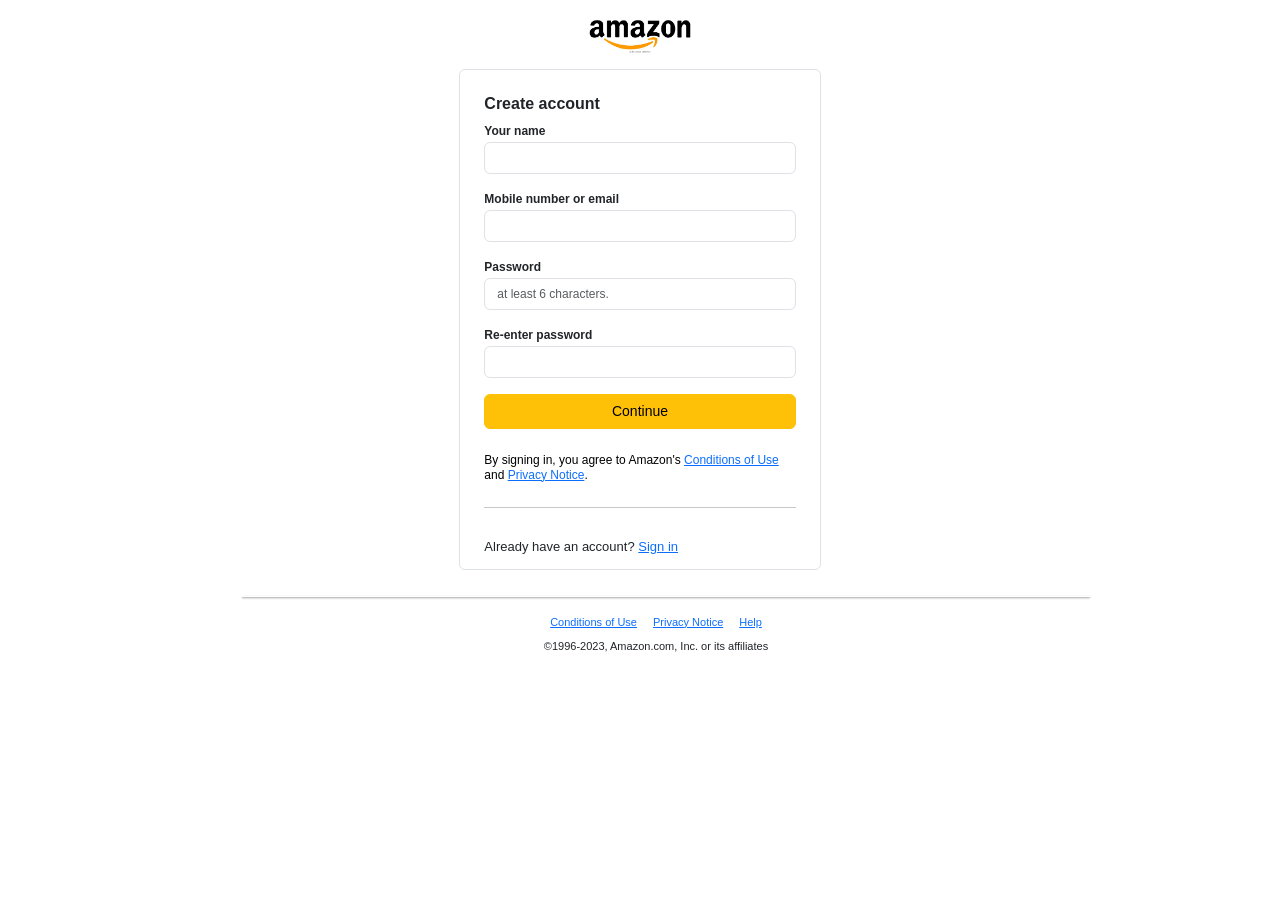
==== createAcc.html @ 948981bc "Add files via upload" ====
<!DOCTYPE html>
<html lang="en">
<head>
    <meta charset="UTF-8">
    <meta name="viewport" content="width=device-width, initial-scale=1.0">
    <link rel="icon" href="./images/icon.png">
    <link rel="stylesheet" href="./css/style.css">
    <link rel="stylesheet" href="https://cdnjs.cloudflare.com/ajax/libs/bootstrap/5.3.1/css/bootstrap.min.css">
    <link rel="stylesheet" href="https://cdnjs.cloudflare.com/ajax/libs/font-awesome/6.4.2/css/all.min.css">
    <title>Amazon Registrarion</title>
</head>
<body>
    <!-- log in form -->
    <div class="container">
        <div class="d-flex justify-content-center my-3">
            <img src="./images/logo.png" width="110px" alt="">
        </div>
        <div class="row w-100 px-3 m-0">
            <!-- form to sign email or number -->
            <form class="col-lg-4 col-md-6 col-sm-8 offset-lg-4 offset-md-3 offset-sm-2 rounded border border-secondery p-4 form-cont-log pb-0">
                <h3 class="fs-6 fw-bold">Create account</h3>
                <div class="mb-3">
                    <label for="exampleInputEmail1" class="form-label m-0 fw-bold fs-8">Your name</label>
                    <input type="text" class="form-control mt-1 fs-8" autocomplete="" id="newUserName" aria-describedby="emailHelp">
                    <p id="cr-error-name" class=" text-danger fs-8 mt-1 fw-medium disp-none">
                        Enter your name
                    </p>
                </div>
                <div class="mb-3">
                    <label for="exampleInputEmail1" class="form-label m-0 fw-bold fs-8">Mobile number or email</label>
                    <input type="number" class="form-control mt-1 fs-8" autocomplete="" id="cr-phone" aria-describedby="emailHelp">
                    <p id="cr-error-phone" class=" text-danger fs-8 mt-1 fw-medium disp-none">
                        Enter your email or mobile phone number
                    </p>

                </div>
                <div class="mb-3">
                    <label for="exampleInputEmail1" class="form-label m-0 fw-bold fs-8">Password</label>
                    <input type="password" class="form-control mt-1 fs-8" id="cr-password" aria-describedby="emailHelp" placeholder="at least 6 characters.">
                    <p id="cr-error-pass" class=" text-danger fs-8 mt-1 fw-medium disp-none"> 
                        Minimum 6 characters required
                    </p>
                </div>
                <div class="mb-3">
                    <label for="exampleInputEmail1" class="form-label m-0 fw-bold fs-8" >Re-enter password</label>
                    <input type="password" class="form-control mt-1 fs-8" autocomplete="" id="cr-confirm-password" aria-describedby="emailHelp">
                    <p id="cr-error-re-pass" class=" text-danger fs-8 mt-1 fw-medium disp-none">     
                        Type your password again
                    </p>
                </div>
                <button type="button" class="btn btn-warning w-100 fs-7" id="cr-btn-signUp">Continue</button>
                <div id="emailHelp" class="text-black fs-8 my-4 lh-sm">By signing in, you agree to Amazon's <a href="#"> Conditions of Use</a> and <a href="#">Privacy Notice</a>.</div>
                <hr>
                <div class="pb-2 mt-4">
                    <p class="fs-9 mb-0 py-2" >Already have an account? <a href="#"> Sign in</a></p>
                </div>
            </form>
        </div>

        <div class="row w-100 px-3 m-3">
            <div class="footer-log">
                <div class="d-flex justify-content-center">
                    <div class="list-group list-group-horizontal">
                        <a href="#" class="fs-10 m-2">Conditions of Use</a>
                        <a href="#" class="fs-10 m-2">Privacy Notice</a>
                        <a href="#" class="fs-10 m-2">Help</a>
                    </div>
                </div>
                <div class="text-center">
                    <p class="fs-10">&copy;1996-2023, Amazon.com, Inc. or its affiliates</p>
                </div>
            </div>
        </div>
    
    </div>
    <script src="https://cdnjs.cloudflare.com/ajax/libs/bootstrap/5.3.1/js/bootstrap.min.js"></script>
    <script src="./js/registration.js"></script>
</body>
</html>
---- css/style.css ----
*{
    padding: 0;
    margin: 0;
    box-sizing: border-box;
    font-family: "Amazon Ember",Arial,sans-serif;
}
body.index{
    background-color: #e3e6e6 !important;
    /* overflow: hidden; */
}
/* font-size */
.fs-7{
    font-size: 14px !important;
}
.fs-9{
    font-size: 13px !important;
}
.fs-8{
    font-size: 12px !important;
}
.fs-10{
    font-size: 11px !important;
}
.fs-11{
    font-size: 9px !important;
}


/* form login */
.form-cont-log, .new-acc-btn{
    line-height: 1;
    
}
.new-txt {
    line-height: 1;
    font-size: 12px;
    color: #767676;
    font-weight: 400;
    display: inline-block;
    background-color: #fff;
    padding: 0 8px 0 7px;
    z-index: 1;
}

.new-txt::after {
    content: "";
    width: 100%;
    height: 1px;
    border-top: 1px solid #e7e7e7;
    position: absolute;
    top: 50%;
    left: 0;
    display: block;
    margin-top: -1px;
    z-index: -1;
}

.footer-log::before{
    content: "";
    width: 80%;
    left: 10%;
    position: relative;
    height: 0.1px;
    display: block;
    background: linear-gradient(to bottom,rgba(0,0,0,.14),rgba(0,0,0,.03) 3px,transparent);
    margin: 10px;
    box-shadow: 0px 1px 2px 0 gray;
}

.lbl-ch, .lbl-ch-ft{
    transform: translateY(10%);
}
.form-check-input{
    width: 13px !important;
    height: 13px !important;
}
.link-danger-hover:hover{
    color: red;
    text-decoration: underline !important;
    text-decoration-color: red !important;
}
.transform-Div{
    transform: translateX(-10px);
}
.all-cat{
    background-color: #f3f3f3;
    list-style: none;
}
.cat-link{
    text-decoration: none;
    color: black;
}
.link-nav-style{
    text-decoration: none !important;
}
.cat-li-link:hover .cat-link{
    color: #fff;
}
.cat-li-link:hover{
    background-color: blue;  
}
.bg-orange{
    background-color: #febd69 !important;
}
.rounded-end-css{
    border-radius: 0 5px 5px 0 !important;
}
.bg-nav{
    background-color: #131921;
    
}
.bg-sec-nav{
    background-color: #37475A ;
}
.bg-rd-nav{
    background-color: #232f3e ;
}
.ln-brd{
    color: #c1bfc3 !important;
}
.bck-hover:hover{
    background-color: #34445a; 
}
.cursor{
    cursor: pointer;
    box-sizing: border-box;
}
.item-brd:hover{
    border: 1px solid #fff;
}
.item-brd{
    border: 1px solid transparent;
}
.p-1px{
    padding: 1px;
}
.burger{
    transform: translateY(4px);
}
.link-sec-hover:hover{
    text-decoration-color: gray !important;
    text-decoration: underline !important;
}
.h-100{
    height: 100%
}
.w-7{
    width: 70%;
}
.w-5{
    width: 50%;
}
.w-3{
  width: 29%;
}
.text-sec-enhasis{
    color: #c1bfc3 !important;
}
.carousel-control-prev-icon {
    background-image: url("data:image/svg+xml,%3csvg xmlns='http://www.w3.org/2000/svg' viewBox='0 0 16 16' fill='%23000'%3e%3cpath d='M11.354 1.646a.5.5 0 0 1 0 .708L5.707 8l5.647 5.646a.5.5 0 0 1-.708.708l-6-6a.5.5 0 0 1 0-.708l6-6a.5.5 0 0 1 .708 0z'/%3e%3c/svg%3e") !important;
}
.carousel-control-next-icon {
    background-image: url("data:image/svg+xml,%3csvg xmlns='http://www.w3.org/2000/svg' viewBox='0 0 16 16' fill='%23000'%3e%3cpath d='M4.646 1.646a.5.5 0 0 1 .708 0l6 6a.5.5 0 0 1 0 .708l-6 6a.5.5 0 0 1-.708-.708L10.293 8 4.646 2.354a.5.5 0 0 1 0-.708z'/%3e%3c/svg%3e") !important;
}
.m-10{
    margin-top: 10%;
}
.w-6{
    width: 60% !important;
}
.w-96{
    width: 96% !important;
}
.h-250{
    height: 300px !important;
    object-fit: cover;
    object-position: center;
}
.h-125{
  height: 150px !important;

}
.h-110{
  height: 100px !important;
  object-fit: contain !important;
  object-position: center;
}
.mt-270{
    margin-top: -270px !important;
}
.op-div{
    background-image: linear-gradient( transparent, #e3e6e6);
    height: 50%;
    position: absolute;
    bottom: 0;
    z-index: 1;
    left: 0;
}
.card-Div{
    position: relative;
    z-index: 2 !important;
}
.bg-ft{
    background-color: #131a22;
}
.triangle-up {
	width: 0;
	height: 0;
	border-left: 10px solid transparent;
    border-right: 10px solid transparent;
    border-bottom: 20px solid #f3f3f3;
    top: -36px;
    right: 57%;
}
.triangle-up-acc{
    width: 0;
    height: 0;
    border-left: 7px solid transparent;
    border-right: 7px solid transparent;
    border-bottom: 14px solid #f3f3f3;
    right: 124px;
    top: -13px;
}


/* hidden lists */
.op-dark-slide{
    width: 100%;
    height: 100vh;
    background-color: rgba(0,0,0,.4);
    z-index: 5;
    transition: all .5s;
    opacity: 1;
}
.disp-none{
    display: none;
}
.ul-lang-footer{
    width: 225px;
    margin-left: -15px;
    margin-top: 20px;
}
.ul-lang-nav{
    width: 225px;
    z-index: 7;
    margin-left: -41px;
    margin-top: 15px;
}
.ul-account-nav{
    width: 600px;
    z-index: 7;
    margin-left: -314%;
    margin-top: 10px;
}
.left-43{
    left: 43%;
}
.acc-div-info{
    transition: all 1s;
}
.all-ul{
  transition: all 1s;
}
/************************carousel images ***************************/
img {
    max-width: 100%;
  }
  .carousel-container, .carousel-container-1 {
    width: 96%;
    margin: 50px auto;
    position: relative;
    border-left-width: 4px;
    border-left-style: solid;
    border: none;
  }
  @media (max-width: 768px) {
    .carousel-container, .carousel-container-1 {
      width: 95%;
    }
  }
  .inner-carousel, .inner-carousel-1{
    width: 100%;
    height: 250px;
    overflow: hidden;
  }
  .inner-carousel{
    height: 250px;
  }
  .inner-carousel-1{
    height: 270px;
  }
  .track, .track-1 {
    display: inline-flex;
    height: 100%;
    transition: transform 1s ease-in-out;
  }
  .card-container {
    width: 245px;
    height: 250px;
    flex-shrink: 0;
    padding-right: 10px;
  }
  @media (max-width: 768px) {
    .card-container {
      width: 184px;
    }
  }
  .card {
    width: 100%;
    height: 100%;
    /*display: flex;
    flex-direction: column;
    justify-content: center;
    align-items: center;*/
    background-position: center bottom;
    background-size: center;
    background-repeat: no-repeat;
    border-radius: 10px;
  }
  
  .nav button{
    position: absolute;
    background-color: white;
    top: 50%;
    transform: translatey(-50%);
    width: 50px;
    height: 80px;
    outline: none;
    border: none;
    cursor: pointer;
    opacity: .9;
  }
  .nav button.prev, .nav button.prev-1{
    box-shadow: 4px 0px 4px rgb(117, 117, 117); 
  }
  .nav button.next, .nav button.next-1{
    box-shadow: -4px 0px 4px rgb(117, 117, 117); 
  }
  .nav .prev, .nav .prev-1{
    left: -0;
    display: none;
  }
  .nav .prev.show, .nav .prev-1.show{
    display: block;
  }
  .nav .next, .nav .next-1 {
    right: 0;
  }
  .nav .next.hide, .nav .next-1.hide{
    display: none;
  }
/* widow-left */
.bg-primary-subtle{
  background-color: #232f3e;
}
.appear{
  position: fixed; 
  width: 25%; 
  left: 0; 
  top: 0; 
  height: 100vh; 
  transition: all .3s;
}
.hidden{
  position: fixed; 
  width: 0%; 
  left: 0; 
  top: 0; 
  height: 100vh; 
  transition: all .3s;
}
.right-rt{
  right: 59%;
}
@media screen and (max-width: 992px) {
  .appear{
    position: fixed; 
    width: 70%; 
    left: 0; 
    top: 0; 
    height: 100vh; 
    transition: all .3s;
  }
  .mt-270{
    margin-top: 0 !important;
  }
  .right-rt{
    right: -15px;
  }
}
@media screen and (max-width: 770px) {
  .right-rt{
    right: 18%;
  }
}

.widow-left{
  height: 100%;
  box-shadow: 4px 0 10px 0 rgba(0,0,0,.4);
  will-change: transform;
  z-index: 10;
  overflow-y: scroll;
}
.btn-close{
  z-index: 200;
  background-color: #131921;
}
#closeAll{
  z-index: 2000;
}
.all-li-pro{
  text-decoration: none !important;
}
.all-li-pro:hover{
  background-color: #eaeded;
  text-decoration: none !important
}
/* hidden lists */
.op-dark-slide-nav{
  width: 100%;
  height: 100vh;
  background-color: rgba(0,0,0,.4);
  z-index: 5;
  transition: all .5s;
  opacity: 1;
}
.disp-none{
  display: none;
}
.ul-lang-footer{
  width: 225px;
  margin-left: -15px;
  margin-top: 20px;
}
.ul-lang-nav{
  width: 225px;
  z-index: 7;
  margin-left: -41px;
  margin-top: 15px;
}
.ul-account-nav{
  width: 600px;
  z-index: 7;
  margin-left: -314%;
  margin-top: 10px;
}
.left-43{
  left: 43%;
}
.acc-div-info{
  transition: all 1s;
}
/* .all-ul{
transition: all 1s;
} */

/* input border */
.input-boder-suc{
  border: 1px solid #dee2e6;
}
.danger{
  border: 2px solid rgb(230, 3, 3) !important;
}
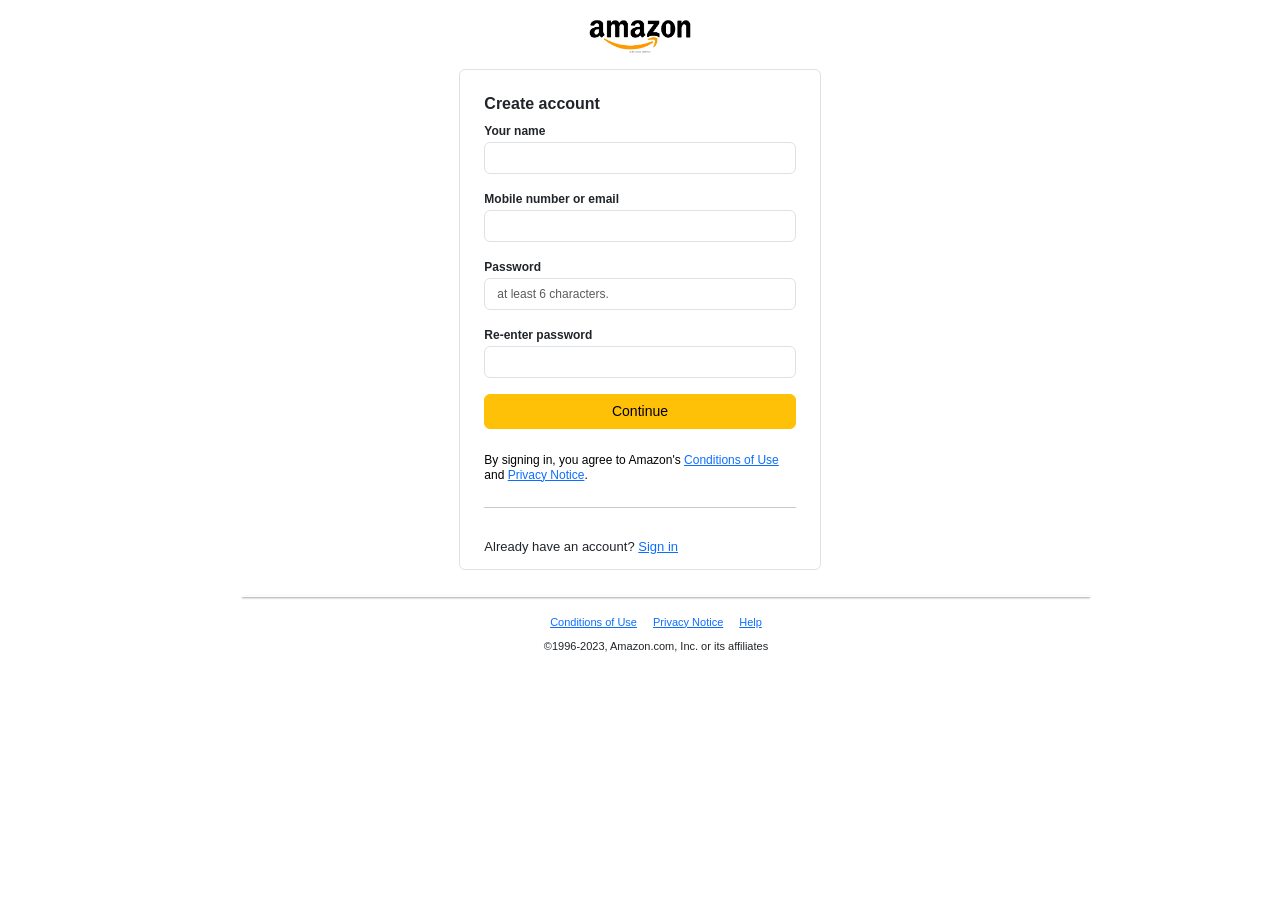
==== commit 28622cd5: "Add files via upload" ====
--- a/createAcc.html
+++ b/createAcc.html
@@ -5,7 +5,8 @@
     <meta name="viewport" content="width=device-width, initial-scale=1.0">
     <link rel="icon" href="./images/icon.png">
     <link rel="stylesheet" href="./css/style.css">
-    <link rel="stylesheet" href="https://cdnjs.cloudflare.com/ajax/libs/bootstrap/5.3.1/css/bootstrap.min.css">
+    <!-- <link rel="stylesheet" href="https://cdnjs.cloudflare.com/ajax/libs/bootstrap/5.3.1/css/bootstrap.min.css"> -->
+    <link rel="stylesheet" href="./bootstrap-5.3.1-dist/css/bootstrap.min.css">
     <link rel="stylesheet" href="https://cdnjs.cloudflare.com/ajax/libs/font-awesome/6.4.2/css/all.min.css">
     <title>Amazon Registrarion</title>
 </head>
@@ -73,7 +74,8 @@
         </div>
     
     </div>
-    <script src="https://cdnjs.cloudflare.com/ajax/libs/bootstrap/5.3.1/js/bootstrap.min.js"></script>
+    <!-- <script src="https://cdnjs.cloudflare.com/ajax/libs/bootstrap/5.3.1/js/bootstrap.min.js"></script> -->
+    <script src="./bootstrap-5.3.1-dist/js/bootstrap.bundle.min.js"></script>
     <script src="./js/registration.js"></script>
 </body>
 </html>
